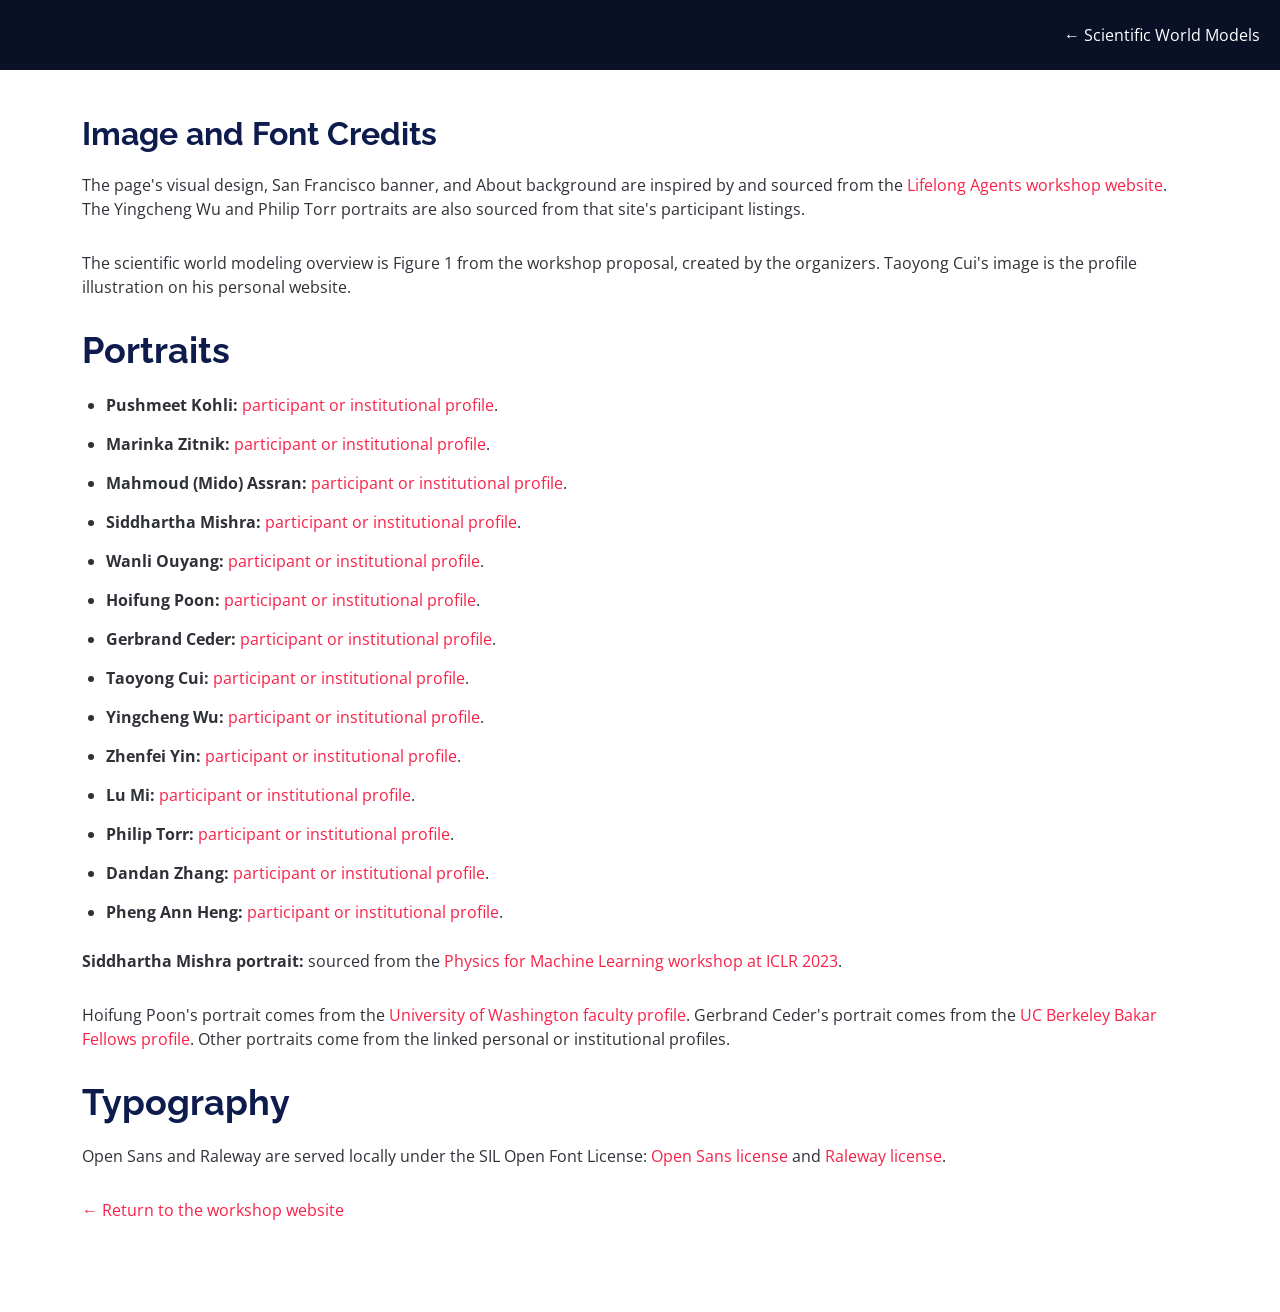
==== credits.html @ c076bf60 "Prepare Scientific World Models workshop website" ====
<!DOCTYPE html><html lang="en"><head><meta charset="utf-8"><meta name="viewport" content="width=device-width, initial-scale=1"><title>Credits | Scientific World Models</title><link rel="icon" href="assets/img/favicon.svg"><link rel="stylesheet" href="assets/css/fonts.css"><link rel="stylesheet" href="assets/css/style.css"></head><body><header id="header" class="scrolled"><div class="container header-inner"><a href="index.html" style="color:#fff">← Scientific World Models</a></div></header><main class="section credits-page"><div class="container copy"><h1>Image and Font Credits</h1><p>The page's visual design, San Francisco banner, and About background are inspired by and sourced from the <a href="https://lifelongagent.github.io/">Lifelong Agents workshop website</a>. The Yingcheng Wu and Philip Torr portraits are also sourced from that site's participant listings.</p><p>The scientific world modeling overview is Figure 1 from the workshop proposal, created by the organizers. Taoyong Cui's image is the profile illustration on his personal website.</p><h2>Portraits</h2><ul><li><strong>Pushmeet Kohli:</strong> <a href="https://blog.google/authors/pushmeet-kohli/">participant or institutional profile</a>.</li>
<li><strong>Marinka Zitnik:</strong> <a href="https://zitniklab.hms.harvard.edu/bio/">participant or institutional profile</a>.</li>
<li><strong>Mahmoud (Mido) Assran:</strong> <a href="https://www.midoassran.ca/">participant or institutional profile</a>.</li>
<li><strong>Siddhartha Mishra:</strong> <a href="https://math.ethz.ch/sam/the-institute/people.html/1000?u=smishra">participant or institutional profile</a>.</li>
<li><strong>Wanli Ouyang:</strong> <a href="https://research.cuhk.edu.hk/en/persons/wanli-ouyang/">participant or institutional profile</a>.</li>
<li><strong>Hoifung Poon:</strong> <a href="https://www.linkedin.com/in/hoifung-poon-9559943/">participant or institutional profile</a>.</li>
<li><strong>Gerbrand Ceder:</strong> <a href="https://ceder.berkeley.edu/contact-us/">participant or institutional profile</a>.</li>
<li><strong>Taoyong Cui:</strong> <a href="https://taoyongcui.github.io/">participant or institutional profile</a>.</li>
<li><strong>Yingcheng Wu:</strong> <a href="https://charles-wu.com/">participant or institutional profile</a>.</li>
<li><strong>Zhenfei Yin:</strong> <a href="https://yinzhenfei.github.io/">participant or institutional profile</a>.</li>
<li><strong>Lu Mi:</strong> <a href="https://lumimim.github.io/">participant or institutional profile</a>.</li>
<li><strong>Philip Torr:</strong> <a href="https://torrvision.com/">participant or institutional profile</a>.</li>
<li><strong>Dandan Zhang:</strong> <a href="https://www.intelligentrobotics-acrossscales.com/">participant or institutional profile</a>.</li>
<li><strong>Pheng Ann Heng:</strong> <a href="https://www.cse.cuhk.edu.hk/people/faculty/pheng-ann-heng/">participant or institutional profile</a>.</li></ul><p><strong>Siddhartha Mishra portrait:</strong> sourced from the <a href="https://physics4ml.github.io/speakers.html">Physics for Machine Learning workshop at ICLR 2023</a>.</p><p>Hoifung Poon's portrait comes from the <a href="https://bime.uw.edu/faculty/hoifung-poon/">University of Washington faculty profile</a>. Gerbrand Ceder's portrait comes from the <a href="https://bakarfellows.berkeley.edu/profile/gerbrand-ceder/">UC Berkeley Bakar Fellows profile</a>. Other portraits come from the linked personal or institutional profiles.</p><h2>Typography</h2><p>Open Sans and Raleway are served locally under the SIL Open Font License: <a href="assets/fonts/opensans-OFL.txt">Open Sans license</a> and <a href="assets/fonts/raleway-OFL.txt">Raleway license</a>.</p><p><a href="index.html">← Return to the workshop website</a></p></div></main></body></html>
---- assets/css/fonts.css ----
@font-face {
  font-family: 'Open Sans';
  font-style: normal;
  font-weight: 400;
  font-stretch: normal;
  src: url(../fonts/open-sans-400.ttf) format('truetype');
  font-display: swap;
}
@font-face {
  font-family: 'Open Sans';
  font-style: normal;
  font-weight: 700;
  font-stretch: normal;
  src: url(../fonts/open-sans-700.ttf) format('truetype');
  font-display: swap;
}
@font-face {
  font-family: 'Raleway';
  font-style: normal;
  font-weight: 400;
  src: url(../fonts/raleway-400.ttf) format('truetype');
  font-display: swap;
}
@font-face {
  font-family: 'Raleway';
  font-style: normal;
  font-weight: 500;
  src: url(../fonts/raleway-500.ttf) format('truetype');
  font-display: swap;
}
@font-face {
  font-family: 'Raleway';
  font-style: normal;
  font-weight: 700;
  src: url(../fonts/raleway-700.ttf) format('truetype');
  font-display: swap;
}
@font-face {
  font-family: 'Raleway';
  font-style: normal;
  font-weight: 800;
  src: url(../fonts/raleway-800.ttf) format('truetype');
  font-display: swap;
}
---- assets/css/style.css ----
:root {
  --navy: #0e1b4d;
  --night: #060c22;
  --red: #f82249;
  --ink: #2f3138;
  --muted: #6c757d;
  --pale: #f6f7fd;
}
* { box-sizing: border-box; }
html { scroll-behavior: smooth; scroll-padding-top: 70px; }
body { margin: 0; background: #fff; color: var(--ink); font-family: "Open Sans", Arial, sans-serif; font-size: 16px; line-height: 1.5; }
a { color: var(--red); text-decoration: none; transition: color .25s ease; }
a:hover { color: #d6163a; }
a:focus-visible, button:focus-visible { outline: 3px solid var(--red); outline-offset: 5px; }
p { margin: 0 0 30px; }
h1, h2, h3, h4 { margin: 0 0 20px; color: var(--navy); font-family: "Raleway", Arial, sans-serif; line-height: 1.2; }
h2 { font-size: 36px; }
h3 { font-size: 26px; font-weight: 500; }
img { max-width: 100%; }
button { font: inherit; }
.container { width: 100%; max-width: 1140px; margin: 0 auto; padding: 0 12px; }
.section { padding: 60px 0; }
.section-with-bg { background: var(--pale); }
.section-header { position: relative; margin-bottom: 60px; padding-bottom: 20px; text-align: center; }
.section-header::after { position: absolute; content: ""; bottom: 0; left: calc(50% - 30px); width: 60px; height: 5px; background: var(--red); }
.section-header h2 { margin-bottom: 10px; font-size: 36px; font-weight: 700; text-transform: uppercase; }
.section-header p { margin: 0; color: #9195a2; font-size: 18px; font-weight: 500; }
.skip-link { position: fixed; top: -70px; left: 20px; z-index: 1001; padding: 12px 20px; color: #fff; background: var(--night); }
.skip-link:focus { top: 12px; }

#header { position: fixed; z-index: 1000; top: 0; left: 0; right: 0; height: 90px; transition: height .3s ease, background .3s ease; }
#header.scrolled, #header.menu-open { height: 70px; background: rgba(6, 12, 34, .98); }
.header-inner { height: 100%; max-width: 1320px; display: flex; align-items: center; justify-content: flex-end; padding: 0 20px; }
.mobile-brand { display: none; color: #fff; font-family: "Raleway", sans-serif; font-weight: 700; }
#navbar ul { display: flex; align-items: center; list-style: none; padding: 0; margin: 0; }
#navbar li { padding: 10px 0 10px 12px; }
#navbar a { position: relative; display: block; padding: 6px 4px; color: rgba(202, 206, 221, .85); font: 600 14px/1.5 "Raleway", Arial, sans-serif; white-space: nowrap; }
#navbar a::after { content: ""; position: absolute; left: 0; bottom: -6px; height: 2px; width: 0; background: var(--red); transition: width .25s ease; }
#navbar a:hover, #navbar a.active, #navbar a:focus-visible { color: #fff; }
#navbar a:hover::after, #navbar a.active::after { width: 100%; }
.menu-toggle { display: none; align-items: center; justify-content: center; width: 44px; height: 44px; padding: 8px; color: #fff; border: 0; background: transparent; cursor: pointer; }
.menu-toggle svg { width: 28px; height: 28px; }

#hero { min-height: 720px; height: 100svh; position: relative; display: flex; justify-content: center; align-items: center; overflow: hidden; background: var(--night) url("../img/background_san_fancisco.jpg") top center / cover no-repeat; }
#hero::before { content: ""; position: absolute; inset: 0; background: rgba(6, 12, 34, .8); }
.hero-container { position: relative; width: 100%; padding: 100px 20px 35px; text-align: center; color: #fff; }
.hero-status { display: inline-block; margin-bottom: 22px; padding: 5px 16px; border: 1px solid rgba(255,255,255,.4); border-radius: 30px; font-size: 13px; letter-spacing: .08em; }
#hero h1 { color: #fff; font-size: 56px; font-weight: 600; line-height: 1.2; margin-bottom: 28px; }
.hero-details { color: #fff; font-family: "Raleway", Arial, sans-serif; font-size: 25px; font-weight: 400; line-height: 1.45; margin: 0 0 26px; }
.hero-details small { display: block; font: 400 15px/1.6 "Open Sans", Arial, sans-serif; margin-top: 8px; color: #e0e2eb; }
.hero-actions { display: flex; flex-wrap: wrap; justify-content: center; gap: 14px; }
.button { display: inline-flex; align-items: center; justify-content: center; border: 2px solid var(--red); border-radius: 50px; padding: 12px 28px; color: #fff; background: var(--red); font: 700 15px/1.2 "Raleway", Arial, sans-serif; transition: background .25s ease, color .25s ease; }
.button:hover { color: var(--red); background: #fff; }
.button-outline { background: transparent; color: #fff; }
.button-outline:hover { background: var(--red); color: #fff; }

#about { position: relative; overflow: hidden; padding: 60px 0 40px; background: var(--night) url("../img/background_san_fancisco.jpg") center / cover; color: #fff; }
#about::before { position: absolute; content: ""; inset: 0; background: rgba(13,20,41,.86); }
#about .container { position: relative; }
#about h2 { color: #fff; font-weight: 700; margin-bottom: 18px; }
#about p { margin-bottom: 20px; }
#about .question { font-size: 19px; font-weight: 600; }
.overview { padding: 42px 0; }
.overview figure { margin: 0; }
.overview img { display: block; width: 100%; height: auto; }
.overview figcaption { color: var(--muted); font-size: 14px; text-align: center; margin-top: 16px; }
.topic-list { display: grid; gap: 24px; }
.topic-panel { background: #fff; border: 1px solid #dee2e6; border-radius: 6px; padding: 24px; box-shadow: 0 2px 5px rgba(0,0,0,.07); }
.topic-panel h3 { font: 700 18px/1.5 "Open Sans", Arial, sans-serif; color: #343a40; margin-bottom: 10px; }
.topic-panel p { color: var(--muted); margin: 0; }
.evaluation-note { margin: 28px 0 0; }

.copy h3 { margin-top: 34px; }
.copy ul { padding-left: 24px; margin: 0 0 25px; }
.copy li { margin-bottom: 9px; }
.portal-note { padding: 18px 22px; border-left: 4px solid var(--red); background: var(--pale); margin-bottom: 30px; }
.portal-note p { margin: 0; }
.date-list { list-style: none; padding: 0 !important; }
.date-list li { display: flex; justify-content: space-between; gap: 20px; border-bottom: 1px solid #e1e3eb; padding: 12px 0; margin: 0; }
.date-list time, .date-list .date-value { flex-shrink: 0; font-weight: 700; color: var(--navy); }
.small-note { color: var(--muted); font-size: 14px; }

.people-grid { display: flex; flex-wrap: wrap; justify-content: center; gap: 0; margin: 0 -12px; }
.person { flex: 0 0 33.333333%; max-width: 33.333333%; padding: 0 20px; text-align: center; margin-bottom: 50px; }
.person-photo { display: block; width: 160px; height: 160px; margin: 0 auto 15px; border-radius: 50%; object-fit: cover; object-position: center top; }
.person-photo[src$="hoifung-poon.webp"] { object-position: center 30%; }
.person h3 { font: 400 19.2px/1.5 "Open Sans", Arial, sans-serif; margin: 0 0 2px; }
.person h3 a { color: #00356b; }
.person h3 a:hover { color: var(--red); }
.person .affiliation { font-size: 16px; line-height: 1.5; margin: 0; }
.person .specialty { font-size: 13px; line-height: 1.55; color: var(--muted); margin: 9px auto 0; max-width: 305px; }
.people-section { padding-bottom: 10px; }

.table-wrap { width: 100%; overflow-x: auto; border-radius: 2px; box-shadow: 0 2px 8px rgba(0,0,0,.1); }
.schedule-table { width: 100%; border-collapse: collapse; background: #fff; font-family: Arial, sans-serif; }
.schedule-table th, .schedule-table td { padding: 12px 15px; border-bottom: 1px solid #ccc; text-align: left; vertical-align: middle; }
.schedule-table th { background: #f7f7f7; font-weight: 700; }
.schedule-table tbody tr:nth-child(even) { background: #f9f9f9; }
.schedule-table tbody tr:hover { background: #f1f1f1; }
.schedule-table td:first-child { white-space: nowrap; min-width: 155px; }
.schedule-table td:nth-child(2) { min-width: 250px; }
.schedule-table td:nth-child(3) { min-width: 195px; }
.schedule-note { margin: 22px 0 0; }
.contact { text-align: center; }
.contact h3 { font-size: 21px; margin-bottom: 18px; }
.contact .email { display: inline-block; font-size: 22px; overflow-wrap: anywhere; }

#footer { background: #101522; color: #c7cbd6; padding: 30px 15px; text-align: center; font-size: 14px; }
#footer p { margin: 0 0 9px; }
#footer .credits { margin: 0; font-size: 12px; color: #9ba1b2; }
#footer a { color: #f97b92; }
.back-to-top { position: fixed; right: 15px; bottom: 15px; z-index: 999; display: flex; align-items: center; justify-content: center; width: 40px; height: 40px; border-radius: 50%; color: #fff; background: var(--red); visibility: hidden; opacity: 0; transition: opacity .25s ease; }
.back-to-top.active { visibility: visible; opacity: 1; }
.back-to-top:hover { color: #fff; background: #e9143b; }
.back-to-top svg { width: 22px; height: 22px; }
.credits-page { padding-top: 115px; min-height: 85vh; }
.credits-page li { margin-bottom: 15px; }

@media (min-width: 1024px) { #hero, #about { background-attachment: fixed; } }
@media (min-width: 1400px) { .container { max-width: 1320px; } }
@media (max-width: 1199px) { .container { max-width: 960px; } }
@media (max-width: 991px) {
  .container { max-width: 720px; }
  #header { height: 70px; }
  .header-inner { justify-content: space-between; }
  .mobile-brand, .menu-toggle { display: inline-flex; }
  #navbar { display: none; position: absolute; top: 70px; left: 20px; right: 20px; background: #fff; border-radius: 5px; padding: 10px 12px; box-shadow: 0 8px 24px rgba(0,0,0,.2); }
  #header.menu-open #navbar { display: block; }
  #navbar ul { display: block; }
  #navbar li { padding: 0; }
  #navbar a { padding: 10px; color: var(--night); }
  #navbar a:hover, #navbar a.active, #navbar a:focus-visible { color: var(--red); }
  #navbar a::after { display: none; }
  #hero { min-height: 680px; }
  #hero h1 { font-size: 40px; }
  .hero-details { font-size: 23px; }
  .person { flex-basis: 50%; max-width: 50%; }
}
@media (max-width: 767px) {
  .container { max-width: 540px; padding: 0 20px; }
  .section { padding: 48px 0; }
  .section-header { margin-bottom: 44px; }
  .section-header h2, #about h2 { font-size: 30px; }
  .section-header p { font-size: 16px; }
  #hero h1 { font-size: 34px; }
  .hero-container { padding: 100px 20px 35px; }
  .hero-details { font-size: 21px; }
  .hero-details small { font-size: 13px; }
  .hero-status { margin-bottom: 18px; }
  .hero-actions { gap: 10px; }
  .button { padding: 11px 20px; font-size: 14px; }
  .topic-panel { padding: 20px; }
  .date-list li { display: block; }
  .date-list time, .date-list .date-value { display: block; margin-top: 5px; }
  .person { padding: 0 12px; }
  .schedule-table th, .schedule-table td { padding: 10px 12px; font-size: 14px; }
  .schedule-table td:first-child { min-width: 140px; }
  .contact .email { font-size: 19px; }
}
@media (max-width: 575px) {
  .person { flex-basis: 100%; max-width: 100%; }
  #hero { min-height: 680px; }
  #hero h1 { font-size: 31px; }
  .mobile-brand { font-size: 14px; }
  .overview { padding: 26px 0; }
}
@media (prefers-reduced-motion: reduce) {
  html { scroll-behavior: auto; }
  *, *::before, *::after { transition-duration: .01ms !important; animation-duration: .01ms !important; }
  #hero, #about { background-attachment: scroll; }
}
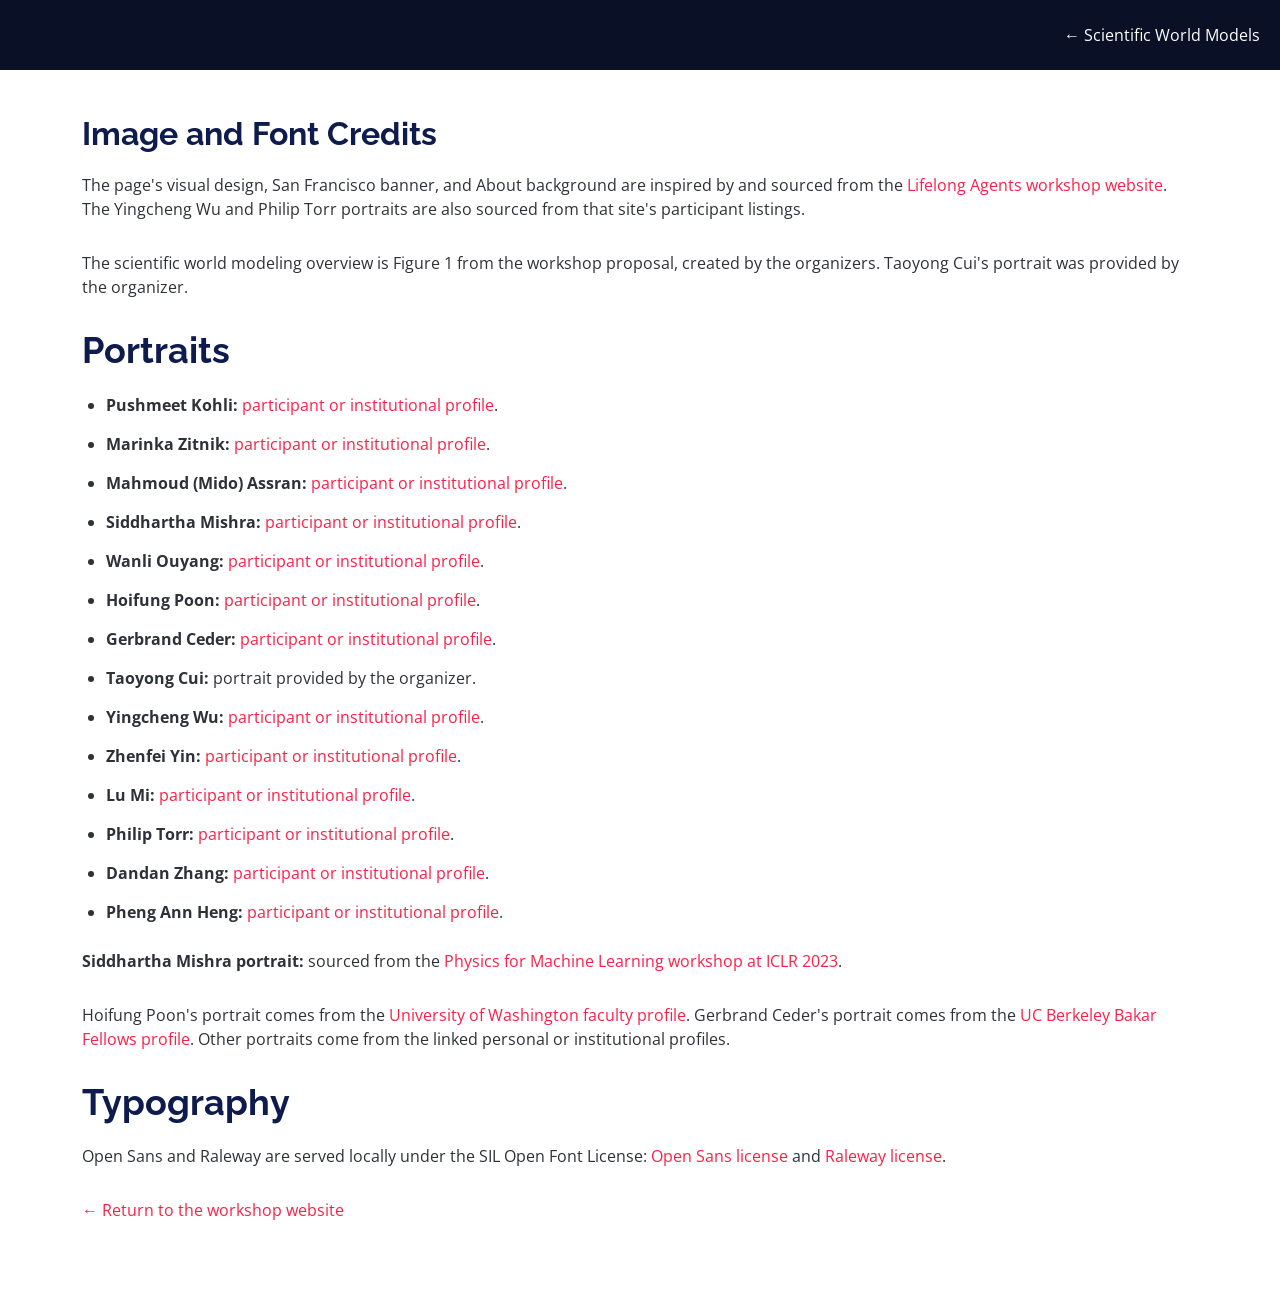
==== commit b8ff8e2c: "Publish Scientific World Models workshop website" ====
--- a/credits.html
+++ b/credits.html
@@ -1,11 +1,11 @@
-<!DOCTYPE html><html lang="en"><head><meta charset="utf-8"><meta name="viewport" content="width=device-width, initial-scale=1"><title>Credits | Scientific World Models</title><link rel="icon" href="assets/img/favicon.svg"><link rel="stylesheet" href="assets/css/fonts.css"><link rel="stylesheet" href="assets/css/style.css"></head><body><header id="header" class="scrolled"><div class="container header-inner"><a href="index.html" style="color:#fff">← Scientific World Models</a></div></header><main class="section credits-page"><div class="container copy"><h1>Image and Font Credits</h1><p>The page's visual design, San Francisco banner, and About background are inspired by and sourced from the <a href="https://lifelongagent.github.io/">Lifelong Agents workshop website</a>. The Yingcheng Wu and Philip Torr portraits are also sourced from that site's participant listings.</p><p>The scientific world modeling overview is Figure 1 from the workshop proposal, created by the organizers. Taoyong Cui's image is the profile illustration on his personal website.</p><h2>Portraits</h2><ul><li><strong>Pushmeet Kohli:</strong> <a href="https://blog.google/authors/pushmeet-kohli/">participant or institutional profile</a>.</li>
+<!DOCTYPE html><html lang="en"><head><meta charset="utf-8"><meta name="viewport" content="width=device-width, initial-scale=1"><title>Credits | Scientific World Models</title><link rel="icon" href="assets/img/favicon.svg"><link rel="stylesheet" href="assets/css/fonts.css"><link rel="stylesheet" href="assets/css/style.css"></head><body><header id="header" class="scrolled"><div class="container header-inner"><a href="index.html" style="color:#fff">← Scientific World Models</a></div></header><main class="section credits-page"><div class="container copy"><h1>Image and Font Credits</h1><p>The page's visual design, San Francisco banner, and About background are inspired by and sourced from the <a href="https://lifelongagent.github.io/">Lifelong Agents workshop website</a>. The Yingcheng Wu and Philip Torr portraits are also sourced from that site's participant listings.</p><p>The scientific world modeling overview is Figure 1 from the workshop proposal, created by the organizers. Taoyong Cui's portrait was provided by the organizer.</p><h2>Portraits</h2><ul><li><strong>Pushmeet Kohli:</strong> <a href="https://blog.google/authors/pushmeet-kohli/">participant or institutional profile</a>.</li>
 <li><strong>Marinka Zitnik:</strong> <a href="https://zitniklab.hms.harvard.edu/bio/">participant or institutional profile</a>.</li>
 <li><strong>Mahmoud (Mido) Assran:</strong> <a href="https://www.midoassran.ca/">participant or institutional profile</a>.</li>
 <li><strong>Siddhartha Mishra:</strong> <a href="https://math.ethz.ch/sam/the-institute/people.html/1000?u=smishra">participant or institutional profile</a>.</li>
 <li><strong>Wanli Ouyang:</strong> <a href="https://research.cuhk.edu.hk/en/persons/wanli-ouyang/">participant or institutional profile</a>.</li>
 <li><strong>Hoifung Poon:</strong> <a href="https://www.linkedin.com/in/hoifung-poon-9559943/">participant or institutional profile</a>.</li>
 <li><strong>Gerbrand Ceder:</strong> <a href="https://ceder.berkeley.edu/contact-us/">participant or institutional profile</a>.</li>
-<li><strong>Taoyong Cui:</strong> <a href="https://taoyongcui.github.io/">participant or institutional profile</a>.</li>
+<li><strong>Taoyong Cui:</strong> portrait provided by the organizer.</li>
 <li><strong>Yingcheng Wu:</strong> <a href="https://charles-wu.com/">participant or institutional profile</a>.</li>
 <li><strong>Zhenfei Yin:</strong> <a href="https://yinzhenfei.github.io/">participant or institutional profile</a>.</li>
 <li><strong>Lu Mi:</strong> <a href="https://lumimim.github.io/">participant or institutional profile</a>.</li>
--- a/assets/css/style.css
+++ b/assets/css/style.css
@@ -82,7 +82,9 @@
 
 .people-grid { display: flex; flex-wrap: wrap; justify-content: center; gap: 0; margin: 0 -12px; }
 .person { flex: 0 0 33.333333%; max-width: 33.333333%; padding: 0 20px; text-align: center; margin-bottom: 50px; }
-.person-photo { display: block; width: 160px; height: 160px; margin: 0 auto 15px; border-radius: 50%; object-fit: cover; object-position: center top; }
+.person-photo-link { display: block; width: 160px; height: 160px; margin: 0 auto 15px; border-radius: 50%; overflow: hidden; }
+.person-photo { display: block; width: 160px; height: 160px; margin: 0; border-radius: 50%; object-fit: cover; object-position: center top; }
+.person-photo[src$="taoyong-cui.jpg"] { border-radius: 0; transform: scale(1.4); transform-origin: 50% 12%; }
 .person-photo[src$="hoifung-poon.webp"] { object-position: center 30%; }
 .person h3 { font: 400 19.2px/1.5 "Open Sans", Arial, sans-serif; margin: 0 0 2px; }
 .person h3 a { color: #00356b; }
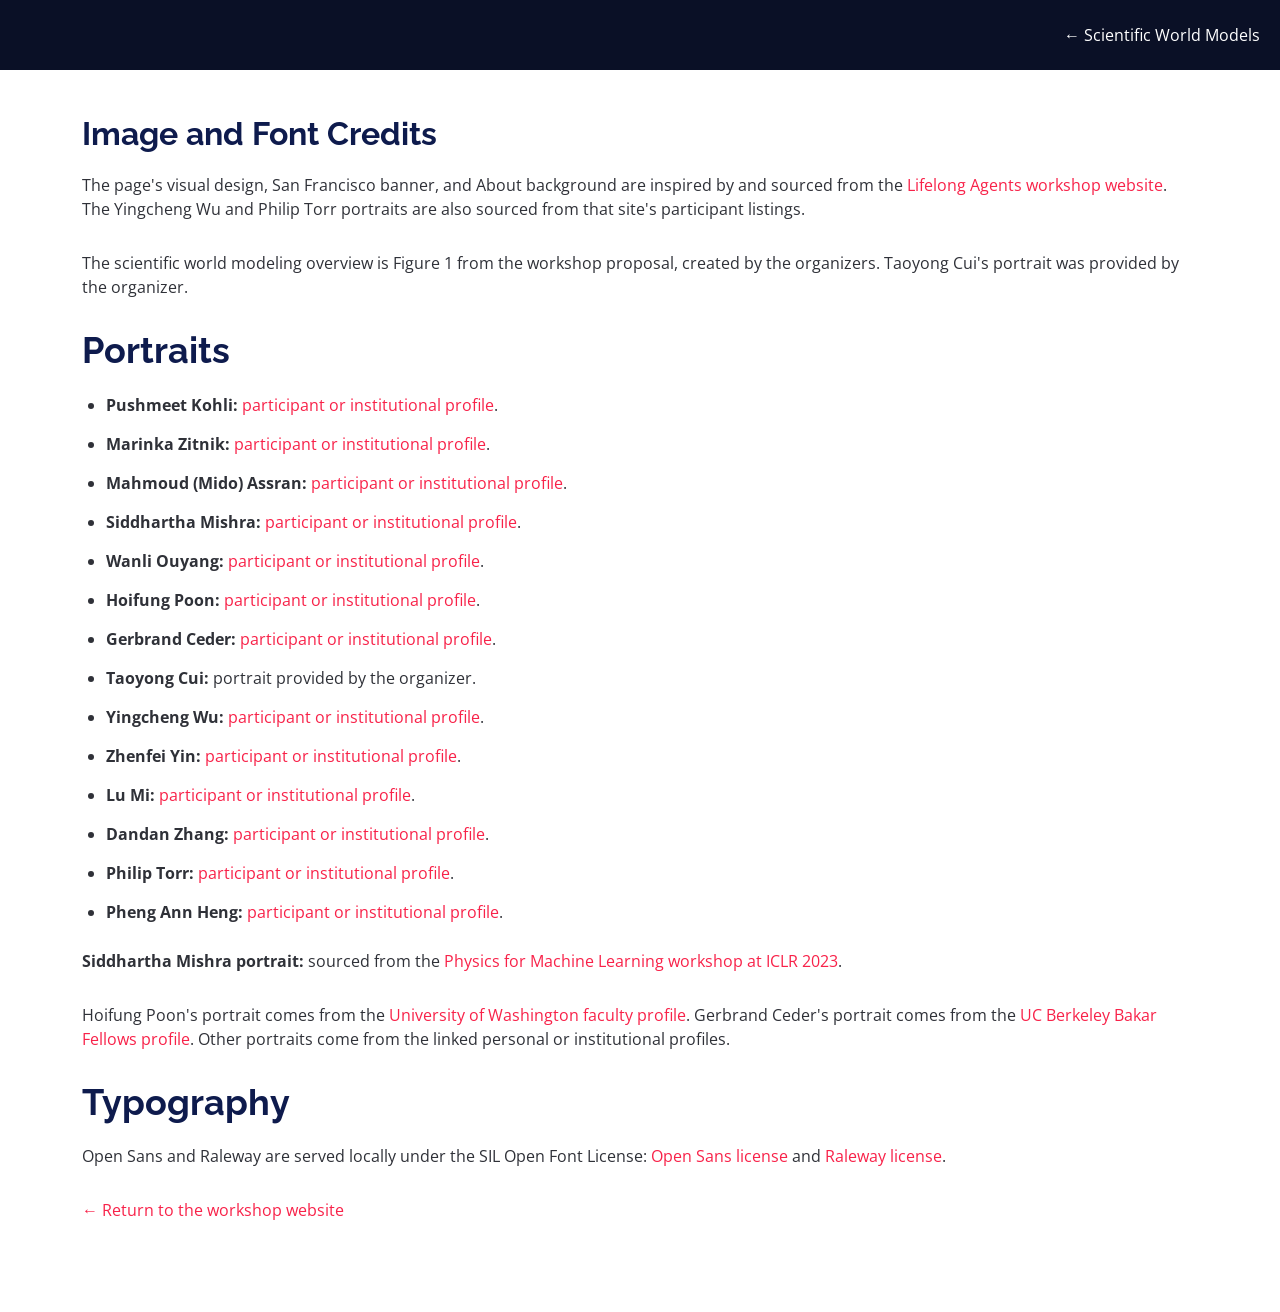
==== commit 5136b623: "List Philip Torr and Pheng Ann Heng as senior organizers" ====
--- a/credits.html
+++ b/credits.html
@@ -9,6 +9,6 @@
 <li><strong>Yingcheng Wu:</strong> <a href="https://charles-wu.com/">participant or institutional profile</a>.</li>
 <li><strong>Zhenfei Yin:</strong> <a href="https://yinzhenfei.github.io/">participant or institutional profile</a>.</li>
 <li><strong>Lu Mi:</strong> <a href="https://lumimim.github.io/">participant or institutional profile</a>.</li>
+<li><strong>Dandan Zhang:</strong> <a href="https://www.intelligentrobotics-acrossscales.com/">participant or institutional profile</a>.</li>
 <li><strong>Philip Torr:</strong> <a href="https://torrvision.com/">participant or institutional profile</a>.</li>
-<li><strong>Dandan Zhang:</strong> <a href="https://www.intelligentrobotics-acrossscales.com/">participant or institutional profile</a>.</li>
 <li><strong>Pheng Ann Heng:</strong> <a href="https://www.cse.cuhk.edu.hk/people/faculty/pheng-ann-heng/">participant or institutional profile</a>.</li></ul><p><strong>Siddhartha Mishra portrait:</strong> sourced from the <a href="https://physics4ml.github.io/speakers.html">Physics for Machine Learning workshop at ICLR 2023</a>.</p><p>Hoifung Poon's portrait comes from the <a href="https://bime.uw.edu/faculty/hoifung-poon/">University of Washington faculty profile</a>. Gerbrand Ceder's portrait comes from the <a href="https://bakarfellows.berkeley.edu/profile/gerbrand-ceder/">UC Berkeley Bakar Fellows profile</a>. Other portraits come from the linked personal or institutional profiles.</p><h2>Typography</h2><p>Open Sans and Raleway are served locally under the SIL Open Font License: <a href="assets/fonts/opensans-OFL.txt">Open Sans license</a> and <a href="assets/fonts/raleway-OFL.txt">Raleway license</a>.</p><p><a href="index.html">← Return to the workshop website</a></p></div></main></body></html>
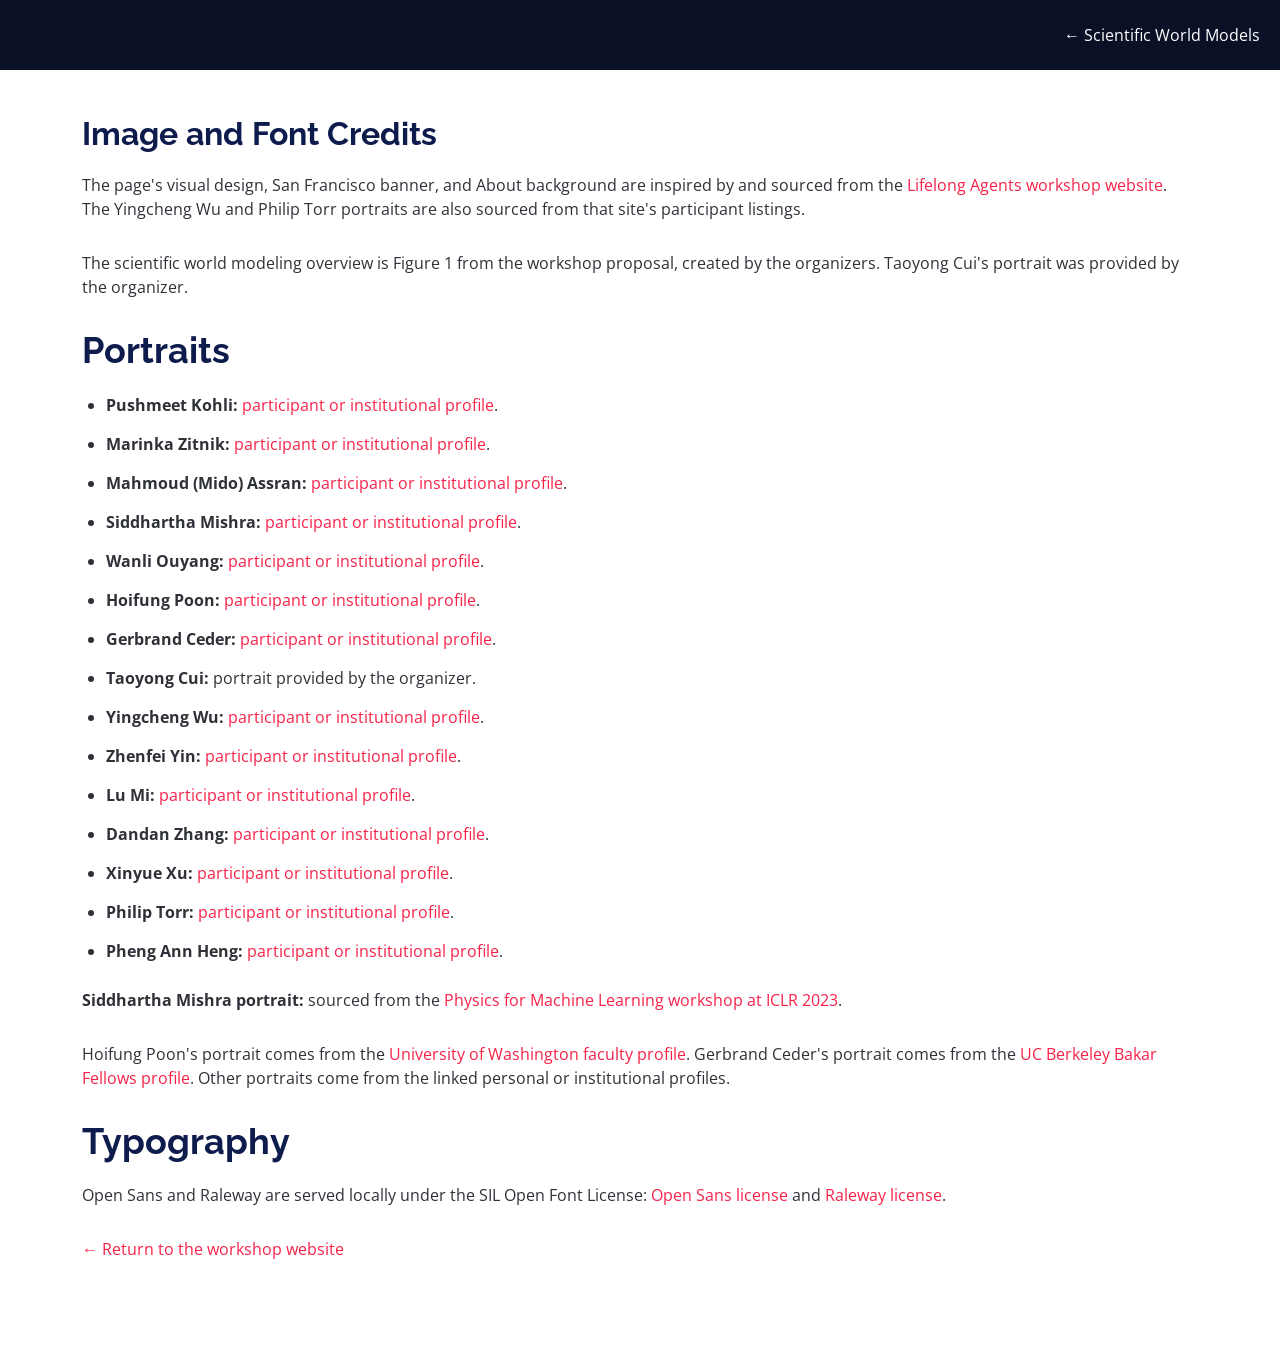
==== commit 325b20a7: "Add Xinyue Xu as an organizer from Pivotal Research" ====
--- a/credits.html
+++ b/credits.html
@@ -10,5 +10,6 @@
 <li><strong>Zhenfei Yin:</strong> <a href="https://yinzhenfei.github.io/">participant or institutional profile</a>.</li>
 <li><strong>Lu Mi:</strong> <a href="https://lumimim.github.io/">participant or institutional profile</a>.</li>
 <li><strong>Dandan Zhang:</strong> <a href="https://www.intelligentrobotics-acrossscales.com/">participant or institutional profile</a>.</li>
+<li><strong>Xinyue Xu:</strong> <a href="https://thea-hsu.github.io/">participant or institutional profile</a>.</li>
 <li><strong>Philip Torr:</strong> <a href="https://torrvision.com/">participant or institutional profile</a>.</li>
 <li><strong>Pheng Ann Heng:</strong> <a href="https://www.cse.cuhk.edu.hk/people/faculty/pheng-ann-heng/">participant or institutional profile</a>.</li></ul><p><strong>Siddhartha Mishra portrait:</strong> sourced from the <a href="https://physics4ml.github.io/speakers.html">Physics for Machine Learning workshop at ICLR 2023</a>.</p><p>Hoifung Poon's portrait comes from the <a href="https://bime.uw.edu/faculty/hoifung-poon/">University of Washington faculty profile</a>. Gerbrand Ceder's portrait comes from the <a href="https://bakarfellows.berkeley.edu/profile/gerbrand-ceder/">UC Berkeley Bakar Fellows profile</a>. Other portraits come from the linked personal or institutional profiles.</p><h2>Typography</h2><p>Open Sans and Raleway are served locally under the SIL Open Font License: <a href="assets/fonts/opensans-OFL.txt">Open Sans license</a> and <a href="assets/fonts/raleway-OFL.txt">Raleway license</a>.</p><p><a href="index.html">← Return to the workshop website</a></p></div></main></body></html>
--- a/assets/css/style.css
+++ b/assets/css/style.css
@@ -85,6 +85,7 @@
 .person-photo-link { display: block; width: 160px; height: 160px; margin: 0 auto 15px; border-radius: 50%; overflow: hidden; }
 .person-photo { display: block; width: 160px; height: 160px; margin: 0; border-radius: 50%; object-fit: cover; object-position: center top; }
 .person-photo[src$="taoyong-cui.jpg"] { border-radius: 0; transform: scale(1.4); transform-origin: 50% 12%; }
+.person-photo[src$="xinyue-xu.webp"] { border-radius: 0; transform: scale(1.6); transform-origin: 50% 20%; }
 .person-photo[src$="hoifung-poon.webp"] { object-position: center 30%; }
 .person h3 { font: 400 19.2px/1.5 "Open Sans", Arial, sans-serif; margin: 0 0 2px; }
 .person h3 a { color: #00356b; }
